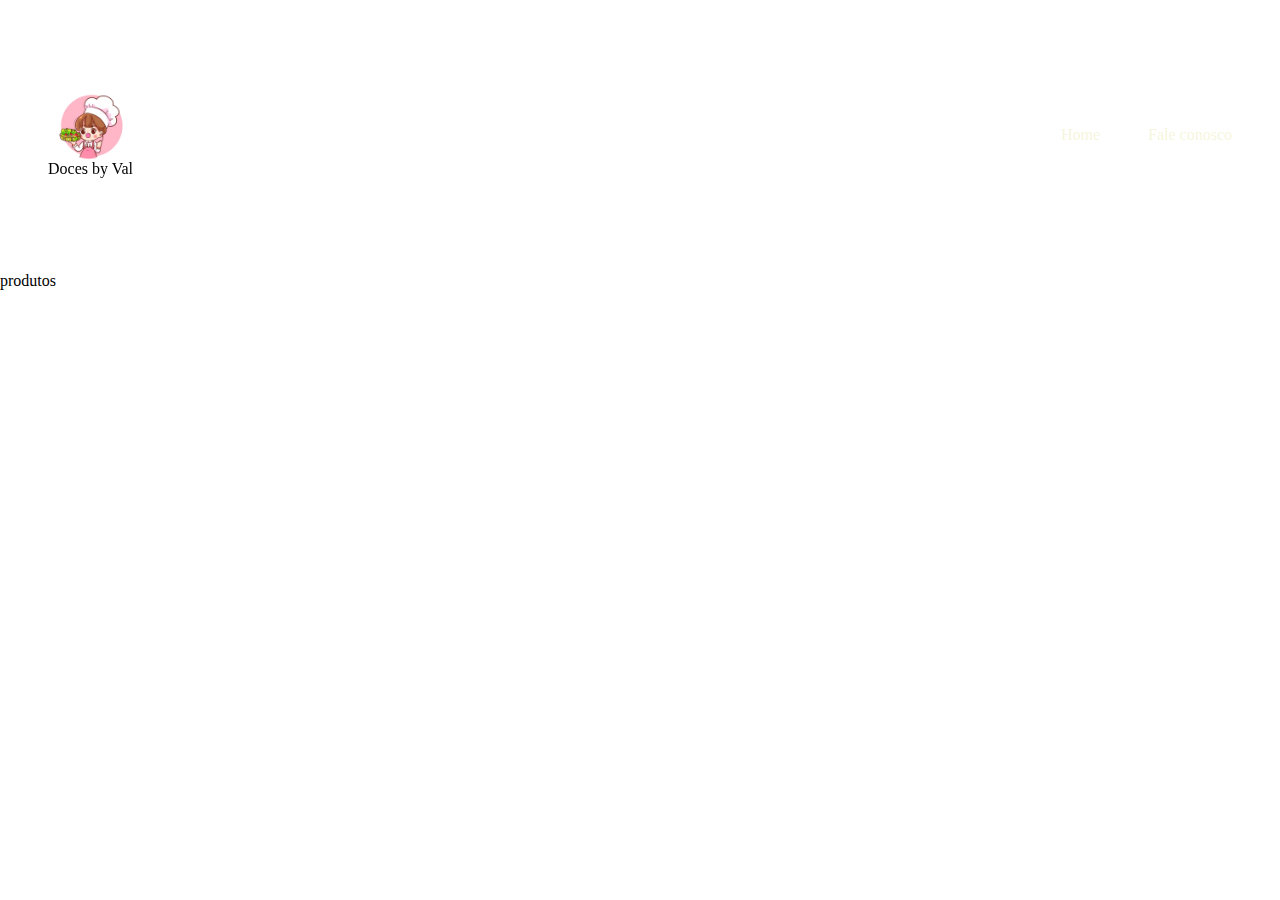
==== index.html @ b0a08eb2 "Initial commit" ====
<!DOCTYPE html>
<html lang="pt-br">
<head>
    <meta charset="UTF-8">
    <meta http-equiv="X-UA-Compatible" content="IE=edge">
    <meta name="viewport" content="width=device-width, initial-scale=1.0">
    <title>Brigaderia Gourmet</title>
    <link rel="stylesheet" href="./assets/css/reset.css">
    <link rel="stylesheet" href="./assets/css/cabecalho/cabecalho.css">
</head>
<body>
    <header class="cabecalho">
        <div class="cabecalho__logo">
            <img src="./assets/pics/logo-by-val-bg.png" alt="">
            <h1>Doces by Val</h1>
        </div>
        <div class="cabecalho__contato">
                <a href="">Home</a>
                <a href="">Fale conosco</a>
        </div>
    </header>
    <div class="cabecalho__banner">
        <video src="./assets/medias/videos/Chocolate - 98283.mp4" type="video/mp4" autoplay loop></video>
    </div>
    <main class="container">
        <section class="produtos">
            <h2>produtos</h2>
        </section>
    </main>
    <footer></footer>
    
</body>
</html>
---- assets/css/cabecalho/cabecalho.css ----
.cabecalho{
    display: flex;
    justify-content: center;
    width: 100%;
    height: 30vh;
    position: fixed;
}
.cabecalho__logo{
    z-index: 2;
    padding: 0 3em;
    display: flex;
    flex-direction: column;
    justify-content: center;
    align-items: flex-start;
}

.cabecalho__logo img{
    width:30%;
}

.cabecalho__contato{
    z-index: 2;
    width:100%;
    display: flex;
    align-self: center;
    justify-content: flex-end;
}

.cabecalho__contato a{
    text-decoration: none;
    padding-right: 3em;
    color: beige;
}
.cabecalho__banner video{
    width: 100%;
    height: 30vh;
    object-fit: cover;
}
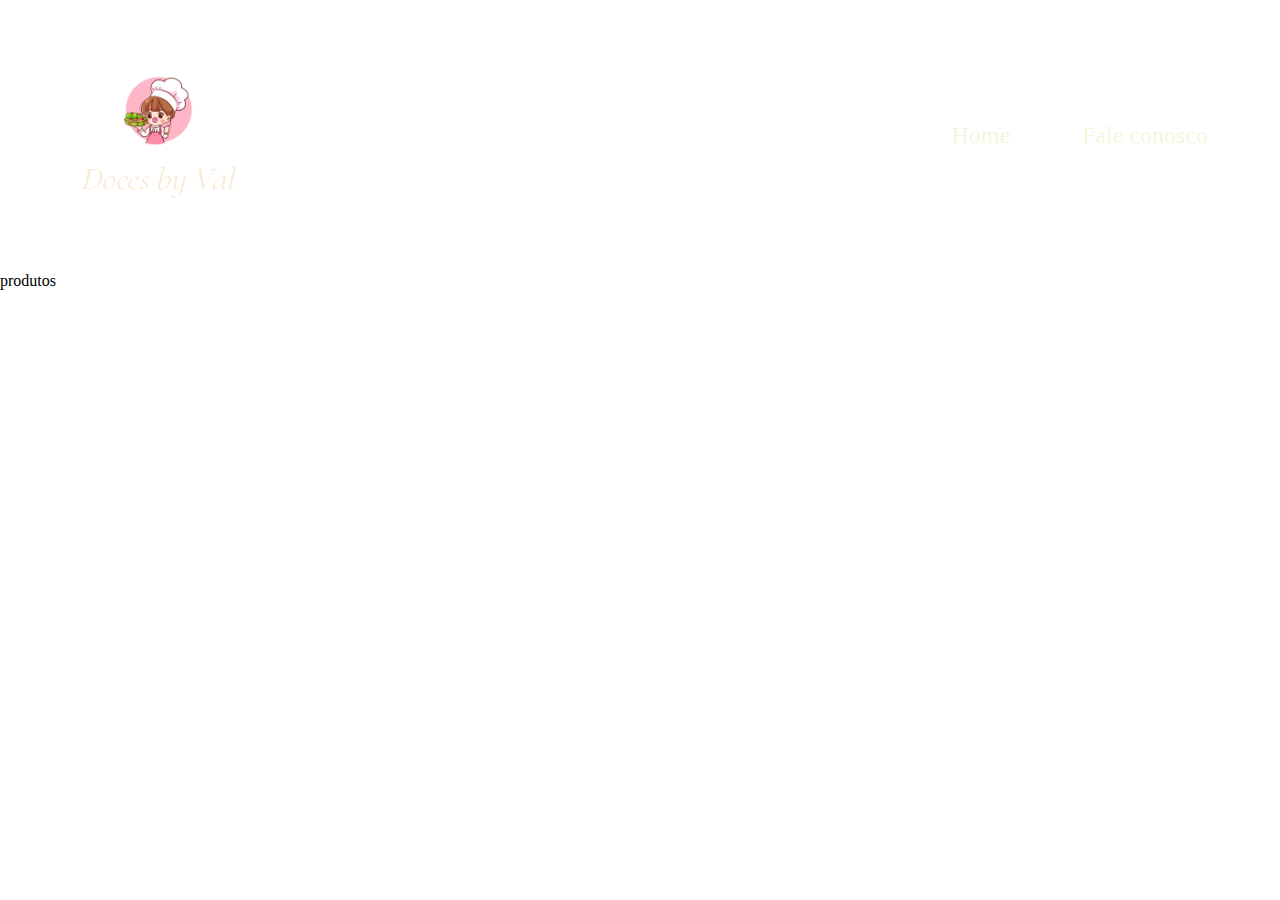
==== commit e926b3cd: "correçao na execução do video 	modified:   assets/css/cabecalho/cabecalho.css 	new file:   assets/te" ====
--- a/index.html
+++ b/index.html
@@ -1,5 +1,6 @@
 <!DOCTYPE html>
 <html lang="pt-br">
+
 <head>
     <meta charset="UTF-8">
     <meta http-equiv="X-UA-Compatible" content="IE=edge">
@@ -7,7 +8,12 @@
     <title>Brigaderia Gourmet</title>
     <link rel="stylesheet" href="./assets/css/reset.css">
     <link rel="stylesheet" href="./assets/css/cabecalho/cabecalho.css">
+
+    <link rel="preconnect" href="https://fonts.googleapis.com">
+    <link rel="preconnect" href="https://fonts.gstatic.com" crossorigin>
+    <link href="https://fonts.googleapis.com/css2?family=Cormorant+Upright:wght@300&display=swap" rel="stylesheet">
 </head>
+
 <body>
     <header class="cabecalho">
         <div class="cabecalho__logo">
@@ -15,12 +21,12 @@
             <h1>Doces by Val</h1>
         </div>
         <div class="cabecalho__contato">
-                <a href="">Home</a>
-                <a href="">Fale conosco</a>
+            <a href="./assets/#">Home</a>
+            <a href="./assets/telas/contato.html">Fale conosco</a>
         </div>
     </header>
     <div class="cabecalho__banner">
-        <video src="./assets/medias/videos/Chocolate - 98283.mp4" type="video/mp4" autoplay loop></video>
+        <video autoplay loop muted="true" id="video" src="./assets/medias/videos/Chocolate - 98283.mp4" type="video/mp4"></video>
     </div>
     <main class="container">
         <section class="produtos">
@@ -28,6 +34,7 @@
         </section>
     </main>
     <footer></footer>
-    
+
 </body>
+<!-- <script src="./assets/js/video.js"></script> -->
 </html>--- a/assets/css/cabecalho/cabecalho.css
+++ b/assets/css/cabecalho/cabecalho.css
@@ -4,22 +4,30 @@
     width: 100%;
     height: 30vh;
     position: fixed;
+    z-index: 2;
 }
 .cabecalho__logo{
-    z-index: 2;
-    padding: 0 3em;
+    padding: 0 0.4em;
     display: flex;
     flex-direction: column;
     justify-content: center;
-    align-items: flex-start;
+    align-items: center;
 }
 
 .cabecalho__logo img{
     width:30%;
 }
 
+.cabecalho__logo h1{
+    font-family: 'Cormorant Upright', serif;
+    font-size: 2em;
+    color: antiquewhite;
+    text-align: center;
+    font-style: italic;
+    padding-top: 1rem;
+}
+
 .cabecalho__contato{
-    z-index: 2;
     width:100%;
     display: flex;
     align-self: center;
@@ -30,6 +38,12 @@
     text-decoration: none;
     padding-right: 3em;
     color: beige;
+    font-size: 1.5em;
+}
+
+.cabecalho__contato a:hover{
+    text-decoration: underline;
+    color: blue;
 }
 .cabecalho__banner video{
     width: 100%;
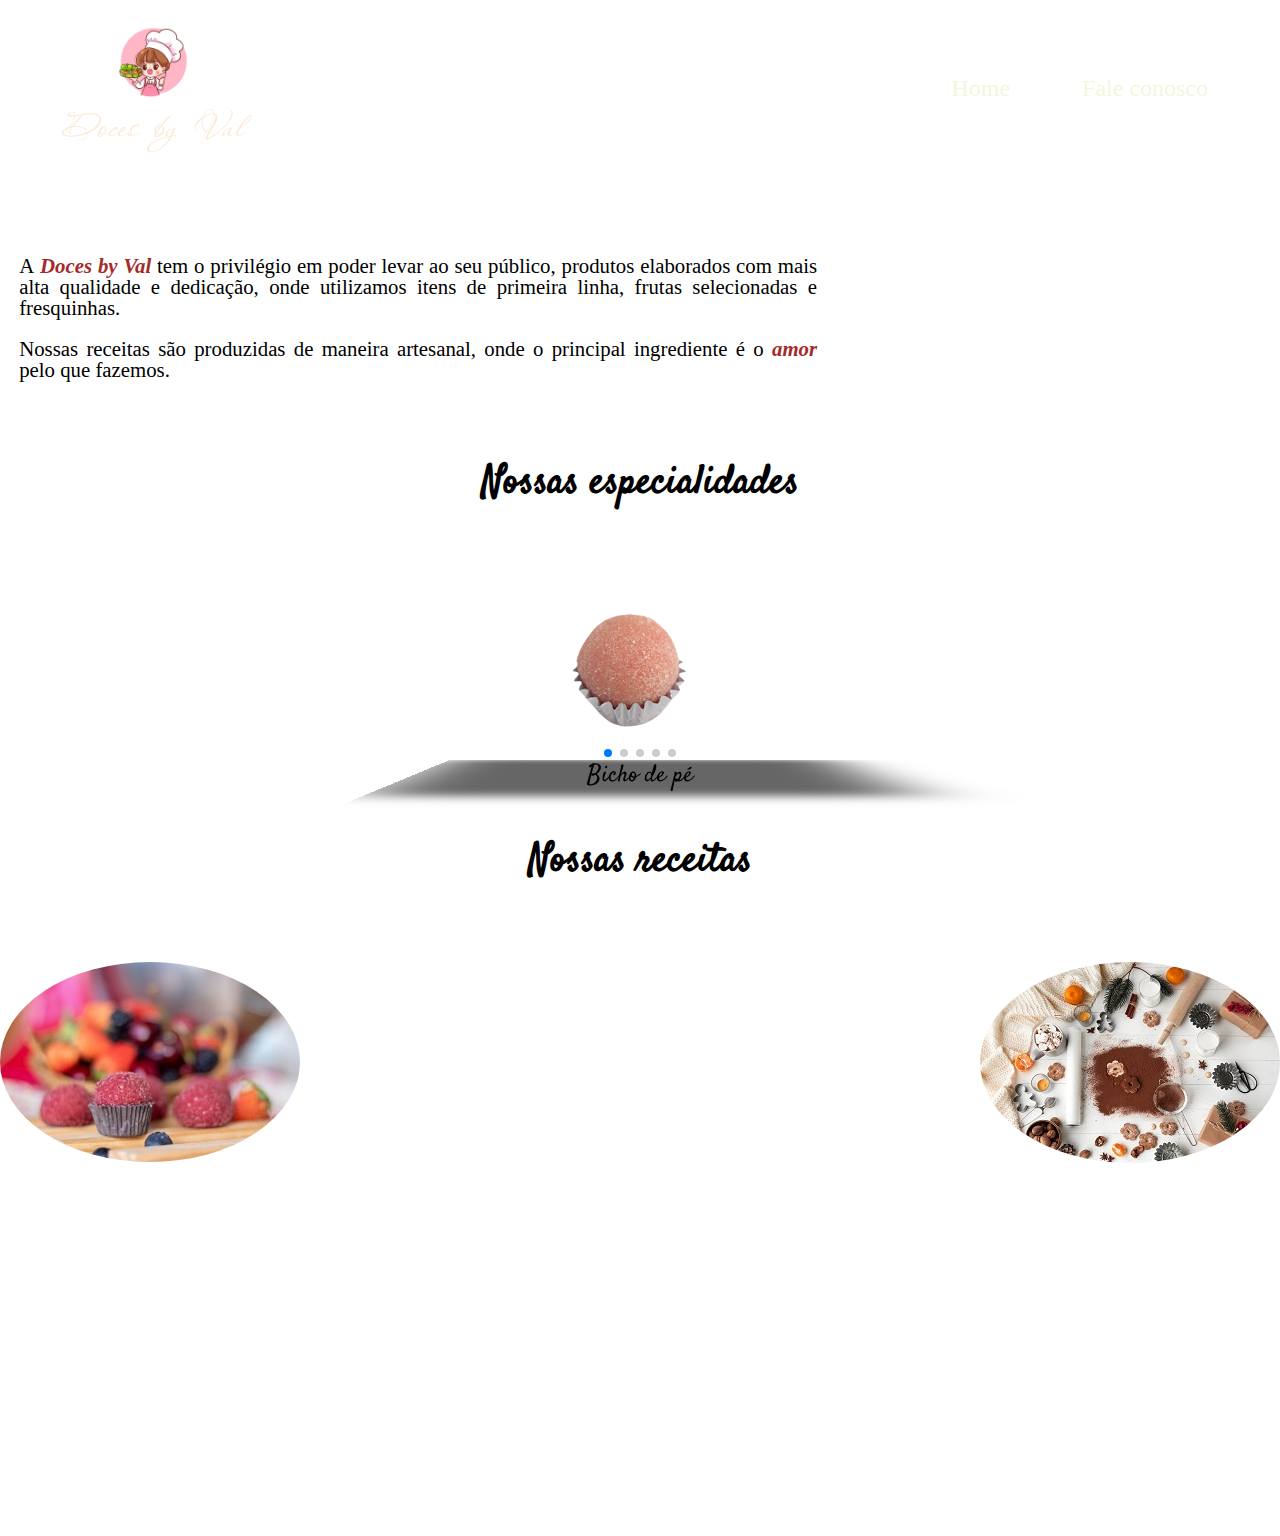
==== commit 4b08c632: "Atualização de layout e telas e inclusão de swiper de produtos 	modified:   assets/css/cabecalho/cab" ====
--- a/index.html
+++ b/index.html
@@ -5,36 +5,107 @@
     <meta charset="UTF-8">
     <meta http-equiv="X-UA-Compatible" content="IE=edge">
     <meta name="viewport" content="width=device-width, initial-scale=1.0">
-    <title>Brigaderia Gourmet</title>
-    <link rel="stylesheet" href="./assets/css/reset.css">
-    <link rel="stylesheet" href="./assets/css/cabecalho/cabecalho.css">
+    <title>Brigaderia Gourmet - Doces by Val</title>
+
+    <link rel="stylesheet" href="./assets/css/estilos.css">
+
+    <link rel="stylesheet" href="https://cdn.jsdelivr.net/npm/swiper@8/swiper-bundle.min.css" />
 
     <link rel="preconnect" href="https://fonts.googleapis.com">
     <link rel="preconnect" href="https://fonts.gstatic.com" crossorigin>
-    <link href="https://fonts.googleapis.com/css2?family=Cormorant+Upright:wght@300&display=swap" rel="stylesheet">
+    <link
+        href="https://fonts.googleapis.com/css2?family=Dancing+Script&family=Passions+Conflict&family=Quicksand&family=Roboto&family=Satisfy&family=Source+Serif+Pro&display=swap"
+        rel="stylesheet">
+
 </head>
 
 <body>
     <header class="cabecalho">
-        <div class="cabecalho__logo">
-            <img src="./assets/pics/logo-by-val-bg.png" alt="">
-            <h1>Doces by Val</h1>
-        </div>
-        <div class="cabecalho__contato">
-            <a href="./assets/#">Home</a>
-            <a href="./assets/telas/contato.html">Fale conosco</a>
+        <div class="banner__cabecalho">
+            <div class="banner__cabecalho--logo">
+                <img src="./assets/pics/logo-by-val-bg.png" alt="">
+                <h1>Doces by Val</h1>
+            </div>
+            <nav class="banner__cabecalho--nav">
+                <a href="./assets/#">Home</a>
+                <a href="./assets/telas/contato.html">Fale conosco</a>
+            </nav>
+            <div class="banner__cabecalho--video">
+                <video autoplay loop muted="true" id="video" src="./assets/medias/videos/Chocolate - 98283.mp4"
+                    type="video/mp4"></video>
+            </div>
         </div>
     </header>
-    <div class="cabecalho__banner">
-        <video autoplay loop muted="true" id="video" src="./assets/medias/videos/Chocolate - 98283.mp4" type="video/mp4"></video>
-    </div>
     <main class="container">
+        <section class="apresentacao">
+            <article class="breve-resumo">
+                <p class="breve-resumo--descritivo">A<strong class="enfatico"> Doces by Val</strong> tem o privilégio em
+                    poder levar ao seu público,
+                    produtos elaborados com mais alta qualidade e dedicação, onde utilizamos itens de primeira
+                    linha, frutas selecionadas e fresquinhas.<br><br>Nossas receitas são produzidas de maneira
+                    artesanal, onde o principal ingrediente é o
+                    <strong class="enfatico">amor</strong> pelo que fazemos.
+                </p>
+            </article>
+            <aside class="breve-resumo--foto">
+                <img src="./assets/pics/decorating-delicious-homemade-eclairs-with-chocolate-and-peanuts.jpg" alt="">
+            </aside>
+        </section>
         <section class="produtos">
-            <h2>produtos</h2>
+            <h2 class="titulo__secao">Nossas especialidades</h2>
+            <div class="swiper">
+                <!-- Additional required wrapper -->
+                <div class="swiper-wrapper">
+                    <!-- Slides -->
+                    <div class="swiper-slide">
+                        <img src="./assets/pics/bicho-de-pe-bg.png" alt="">
+                        <h3>Bicho de pé</h3>
+                    </div>
+                    <div class="swiper-slide">
+                        <img src="./assets/pics/brigadeiro-bg.png" alt="">
+                        <h3>Brigadeiros</h3>
+                    </div>
+                    <div class="swiper-slide">
+                        <img src="./assets/pics/leite-ninho-bg.png" alt="">
+                        <h3>Brigadeiro com leite ninho</h3>
+                    </div>
+                    <div class="swiper-slide">
+                        <img src="./assets/pics/pistache-bg.png" alt="">
+                        <h3>Gourmet</h3>
+                    </div>
+                    <div class="swiper-slide">
+                        <img src="./assets/pics/crispy-removebg-preview.png" alt="">
+                        <h3>Crispy</h3>
+                    </div>
+                    ...
+                </div>
+                <!-- If we need pagination -->
+                <div class="swiper-pagination"></div>
+
+                <!-- If we need navigation buttons
+                <div class="swiper-button-prev"></div>
+                <div class="swiper-button-next"></div> -->
+
+                <!-- If we need scrollbar -->
+                <!-- <div class="swiper-scrollbar"></div> -->
+            </div>
+        </section>
+        <section class="receitas">
+            <h3 class="titulo__secao">Nossas receitas</h3>
+            <div class="container__receitas">
+                <div class="receitas__doces">
+                    <img src="./assets/pics/brigadeiro-frutas.jpg" alt="">
+                </div>
+                <div class="receitas__salgados">
+                    <img src="./assets/pics/Salgados.jpg" alt="">
+                </div>
+            </div>
         </section>
     </main>
     <footer></footer>
 
+    <script src="https://cdn.jsdelivr.net/npm/swiper@8/swiper-bundle.min.js"></script>
+    <script src="./assets/js/especialidades.js"></script>
 </body>
-<!-- <script src="./assets/js/video.js"></script> -->
+
 </html>--- a/assets/css/estilos.css
+++ b/assets/css/estilos.css
@@ -0,0 +1,44 @@
+@import url("./reset.css");
+@import url("./cabecalho/cabecalho.css");
+@import url("./main/container.css");
+@import url("./main/receitas.css");
+@import url("./main/swiper.css");
+
+:root{
+   
+   /* Estilos de cores de fontes e background */
+    --cor-fontePrincipal:;
+    --cor-fonteSecundaria:;
+    --cor-fonteTituloPrincipal:;
+    --cor-fonteTituloSecundario:;
+   
+    --cor-bgPrincipal:;
+    --cor-bgSecundario:;
+
+    /* Estilos de fontes para títulos de página e textos descritivos */
+    --estiloFonte-Principal:'Roboto', sans-serif;
+    --estiloFonte-Secundaria:'Source Serif Pro', serif;
+    --estiloFonte-Titulo:'Quicksand', sans-serif;
+    --estiloFonte-TituloLogo:'Passions Conflict', cursive;
+    --estiloFonte-TituloSecundario:'Satisfy', cursive;
+    --estiloFonte-Descritivo:'Dancing Script', cursive;
+
+}
+
+
+
+
+.enfatico{
+    font-weight: 600;
+    font-style: italic;
+    color: brown;
+}
+
+.titulo__secao{
+    text-align: center;
+    width:100%;
+    margin-bottom: 2em;
+    font-family: var(--estiloFonte-TituloSecundario);
+    font-weight: 650;
+    font-size: 2.5rem;
+}
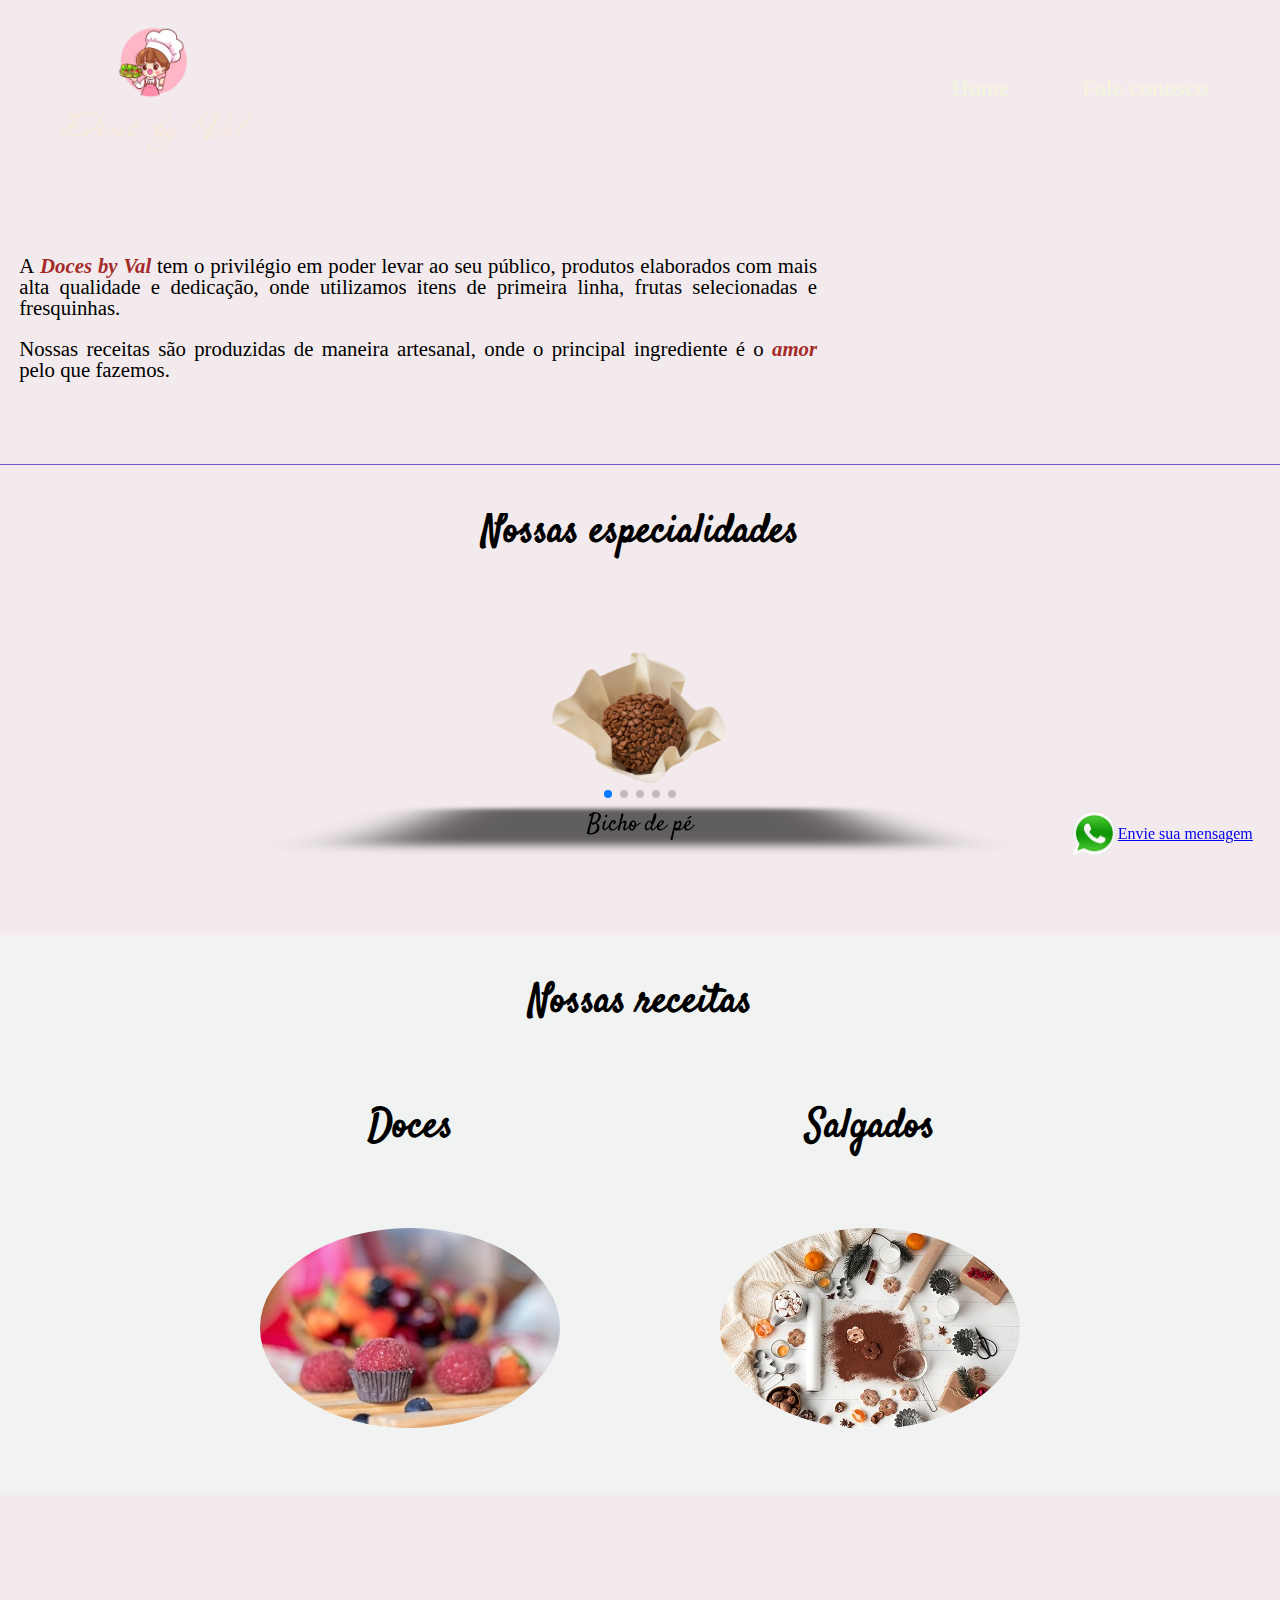
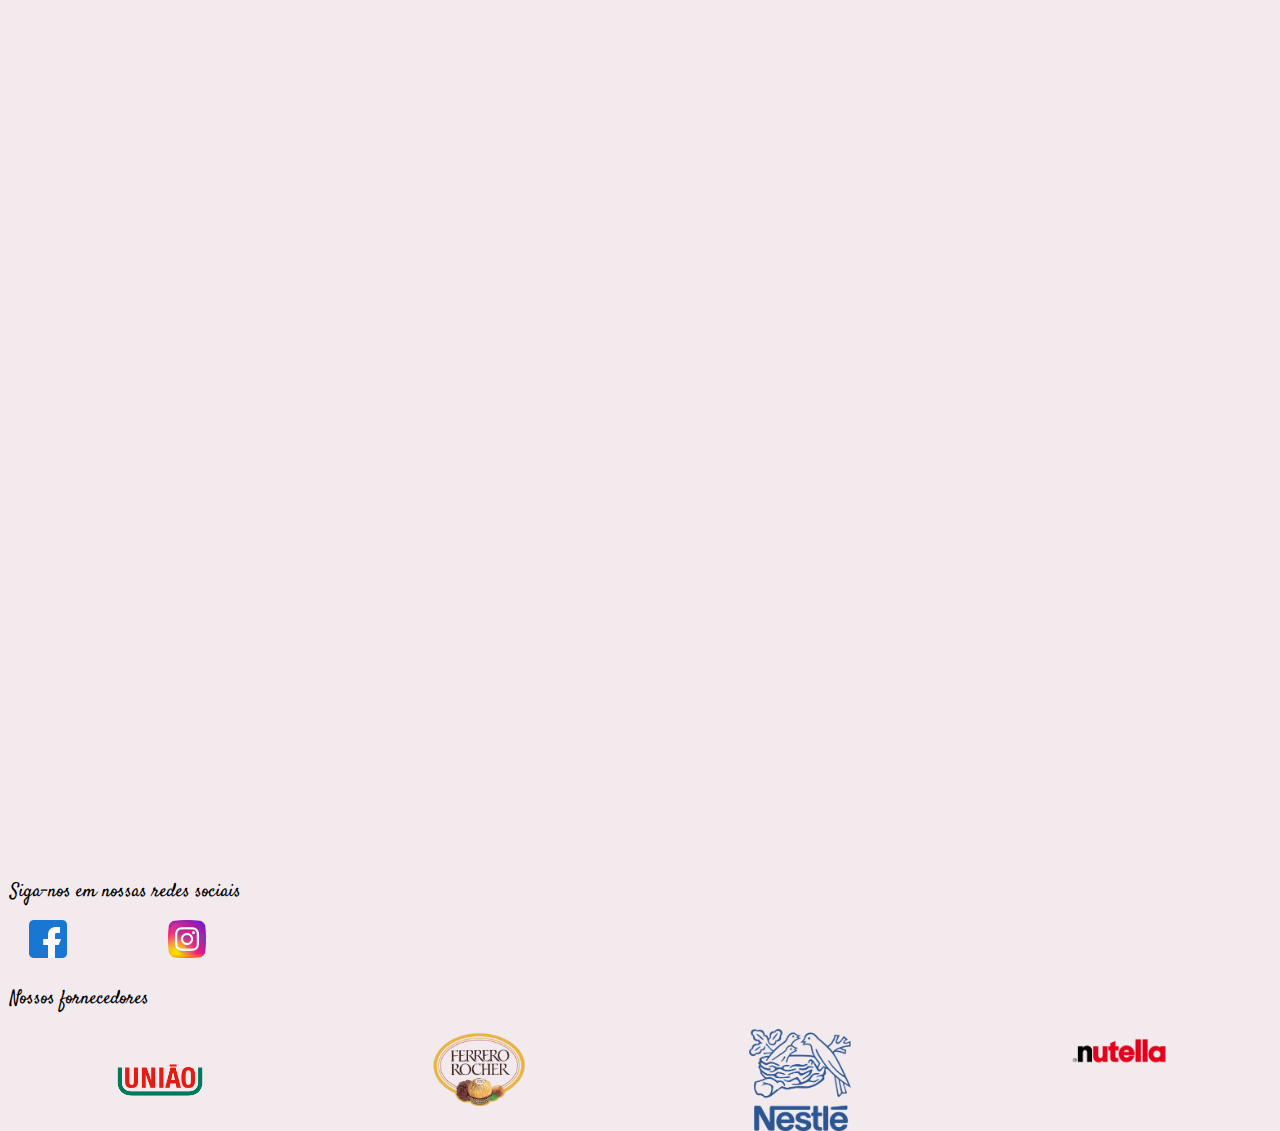
==== commit 837ee893: "correção de layout produtos e inclusão rodape 	modified:   assets/css/estilos.css 	modified:   asset" ====
--- a/index.html
+++ b/index.html
@@ -58,7 +58,7 @@
                 <div class="swiper-wrapper">
                     <!-- Slides -->
                     <div class="swiper-slide">
-                        <img src="./assets/pics/bicho-de-pe-bg.png" alt="">
+                        <img src="./assets/pics/brigadeiro-bg.png" alt="">
                         <h3>Bicho de pé</h3>
                     </div>
                     <div class="swiper-slide">
@@ -94,15 +94,39 @@
             <h3 class="titulo__secao">Nossas receitas</h3>
             <div class="container__receitas">
                 <div class="receitas__doces">
+                    <h3 class="titulo__secao">Doces</h3>
                     <img src="./assets/pics/brigadeiro-frutas.jpg" alt="">
                 </div>
                 <div class="receitas__salgados">
+                    <h3 class="titulo__secao">Salgados</h3>
                     <img src="./assets/pics/Salgados.jpg" alt="">
                 </div>
             </div>
         </section>
     </main>
-    <footer></footer>
+    <footer class="rodape">
+        <div class="redesSociais">
+            <h3>Siga-nos em nossas redes sociais</h3>
+            <img src="./assets/pics/facebook.png" alt="">
+            <img src="./assets/pics/insta.png" alt="">
+        </div>
+        <div class="fornecedores">
+            <div>
+                <h3>Nossos fornecedores</h3>
+            </div>
+            <div class="fornecedores__logo">
+                <img src="./assets/pics/acucar-uniao-logo-bg.png" alt="">
+                <img src="./assets/pics/ferrero-rocher-logo-bg.png" alt="">
+                <img src="./assets/pics/nestle-logo-bg.png" alt="">
+                <img src="./assets/pics/nutella-logo-bg.png" alt="">
+            </div>
+        </div>
+        <div class="contato">
+            <a href="https://api.whatsapp.com/send?phone=5511941941141&text=A Doces by Val agradece seu contato&app_absent=0"
+                target="_blank" rel="noopener noreferrer">
+                <img src="./assets/pics/whatsapp-logo-icone.png" alt="">Envie sua mensagem</a>
+        </div>
+    </footer>
 
     <script src="https://cdn.jsdelivr.net/npm/swiper@8/swiper-bundle.min.js"></script>
     <script src="./assets/js/especialidades.js"></script>
--- a/assets/css/estilos.css
+++ b/assets/css/estilos.css
@@ -3,6 +3,7 @@
 @import url("./main/container.css");
 @import url("./main/receitas.css");
 @import url("./main/swiper.css");
+@import url("./rodape/rodape.css");
 
 :root{
    
@@ -12,8 +13,9 @@
     --cor-fonteTituloPrincipal:;
     --cor-fonteTituloSecundario:;
    
-    --cor-bgPrincipal:;
-    --cor-bgSecundario:;
+    --cor-bgPrincipal:#f2eaed;
+    --cor-bgSecundario:#b5c1b4;
+    --cor-bgSecao:#f1f3f2;
 
     /* Estilos de fontes para títulos de página e textos descritivos */
     --estiloFonte-Principal:'Roboto', sans-serif;
@@ -42,3 +44,7 @@
     font-weight: 650;
     font-size: 2.5rem;
 }
+
+body{
+    background: var(--cor-bgPrincipal);
+}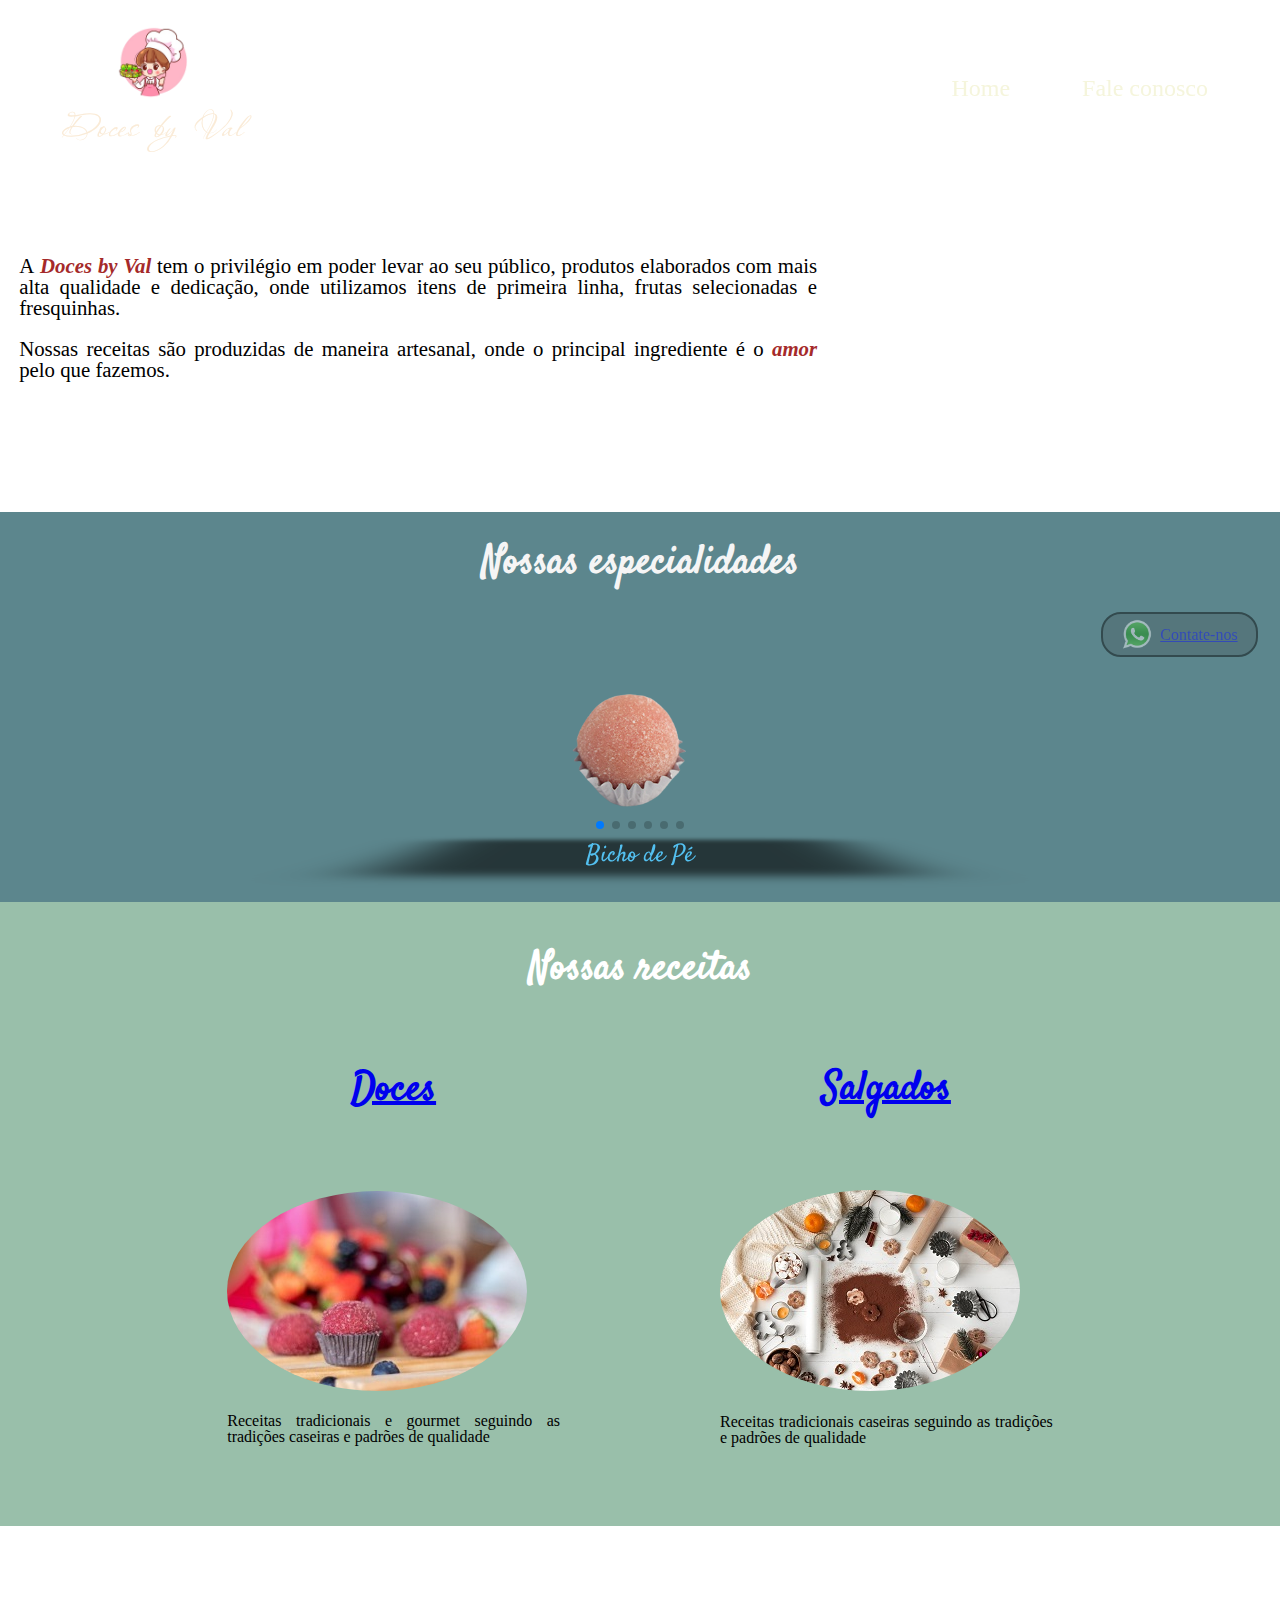
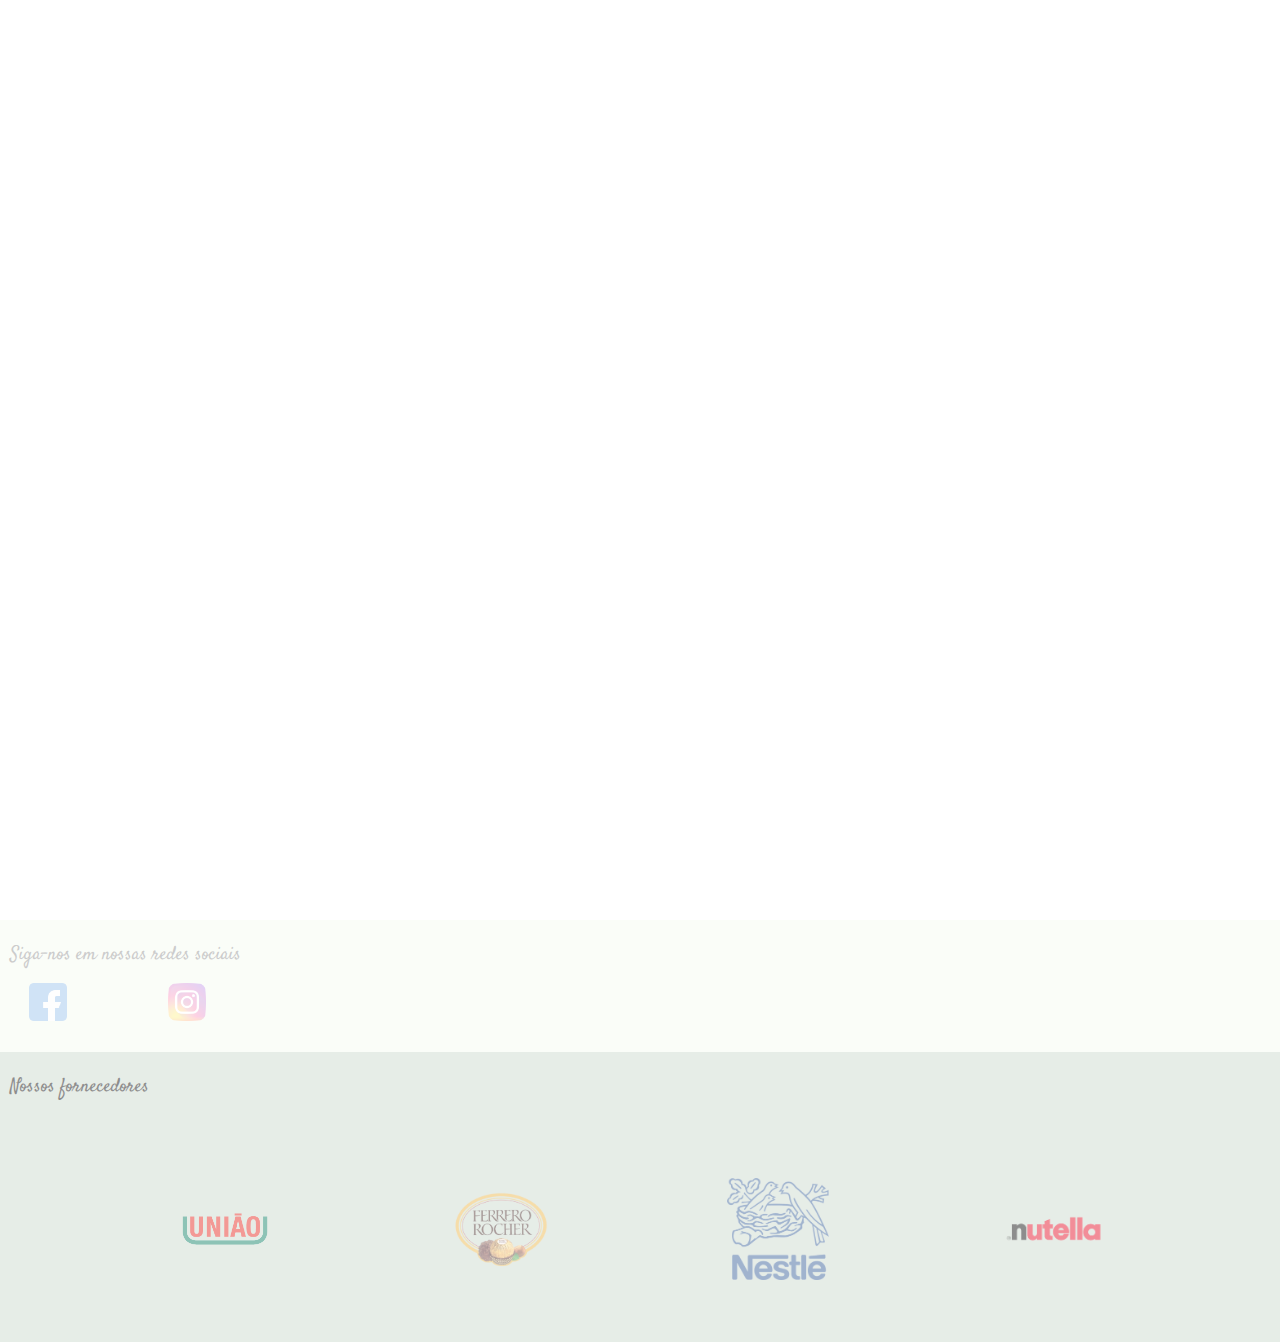
==== commit bc388833: "inclusão de telas adicionais e padronização de cabecalho 	new file:   assets/css/cabecalho-fixo.html" ====
--- a/index.html
+++ b/index.html
@@ -58,16 +58,16 @@
                 <div class="swiper-wrapper">
                     <!-- Slides -->
                     <div class="swiper-slide">
-                        <img src="./assets/pics/brigadeiro-bg.png" alt="">
-                        <h3>Bicho de pé</h3>
+                        <img src="./assets/pics/bicho-de-pe-bg.png" alt="">
+                        <h3>Bicho de Pé</h3>
                     </div>
                     <div class="swiper-slide">
                         <img src="./assets/pics/brigadeiro-bg.png" alt="">
-                        <h3>Brigadeiros</h3>
+                        <h3>Granulado</h3>
                     </div>
                     <div class="swiper-slide">
                         <img src="./assets/pics/leite-ninho-bg.png" alt="">
-                        <h3>Brigadeiro com leite ninho</h3>
+                        <h3>Leite Ninho</h3>
                     </div>
                     <div class="swiper-slide">
                         <img src="./assets/pics/pistache-bg.png" alt="">
@@ -76,6 +76,10 @@
                     <div class="swiper-slide">
                         <img src="./assets/pics/crispy-removebg-preview.png" alt="">
                         <h3>Crispy</h3>
+                    </div>
+                    <div class="swiper-slide">
+                        <img src="./assets/pics/recheado-bg.png" alt="">
+                        <h3>Recheado</h3>
                     </div>
                     ...
                 </div>
@@ -94,12 +98,19 @@
             <h3 class="titulo__secao">Nossas receitas</h3>
             <div class="container__receitas">
                 <div class="receitas__doces">
-                    <h3 class="titulo__secao">Doces</h3>
-                    <img src="./assets/pics/brigadeiro-frutas.jpg" alt="">
+                    <a href="./assets/telas/receitas-doces.html"><h2 class="titulo__secao">Doces</h2>
+                    <img src="./assets/pics/brigadeiro-frutas.jpg" alt=""></a>
+                    <div class="receitas__descritivo">
+                        <p>Receitas tradicionais e gourmet seguindo as tradições caseiras e padrões de qualidade</p>
+                    </div>
                 </div>
+                
                 <div class="receitas__salgados">
-                    <h3 class="titulo__secao">Salgados</h3>
-                    <img src="./assets/pics/Salgados.jpg" alt="">
+                    <a href="./assets/telas/receitas-salgadas.html"><h2 class="titulo__secao">Salgados</h2>
+                    <img src="./assets/pics/Salgados.jpg" alt=""></a>
+                    <div class="receitas__descritivo">
+                        <p>Receitas tradicionais caseiras seguindo as tradições e padrões de qualidade</p>
+                    </div>
                 </div>
             </div>
         </section>
@@ -124,7 +135,7 @@
         <div class="contato">
             <a href="https://api.whatsapp.com/send?phone=5511941941141&text=A Doces by Val agradece seu contato&app_absent=0"
                 target="_blank" rel="noopener noreferrer">
-                <img src="./assets/pics/whatsapp-logo-icone.png" alt="">Envie sua mensagem</a>
+                <img src="./assets/pics/whatsapp-logo-icone.png" alt="">Contate-nos</a>
         </div>
     </footer>
 
--- a/assets/css/estilos.css
+++ b/assets/css/estilos.css
@@ -4,6 +4,7 @@
 @import url("./main/receitas.css");
 @import url("./main/swiper.css");
 @import url("./rodape/rodape.css");
+@import url("./cabecalho/cabecalho-fixo.css");
 
 :root{
    
@@ -12,10 +13,13 @@
     --cor-fonteSecundaria:;
     --cor-fonteTituloPrincipal:;
     --cor-fonteTituloSecundario:;
+    --cor-titulo-swiper:#53c0f0;
    
-    --cor-bgPrincipal:#f2eaed;
-    --cor-bgSecundario:#b5c1b4;
-    --cor-bgSecao:#f1f3f2;
+    --cor-bgPrincipal:#5c3d46;
+    --cor-bgSecundario:#5c868d;
+    --cor-bgSecaoPrimaria:#99bfaa;
+    --cor-bgSecaoSecundaria:#c8d6ca;
+    --cor-bgRodape:#e7f5de;
 
     /* Estilos de fontes para títulos de página e textos descritivos */
     --estiloFonte-Principal:'Roboto', sans-serif;
@@ -45,6 +49,6 @@
     font-size: 2.5rem;
 }
 
-body{
+/* body{
     background: var(--cor-bgPrincipal);
-}+} */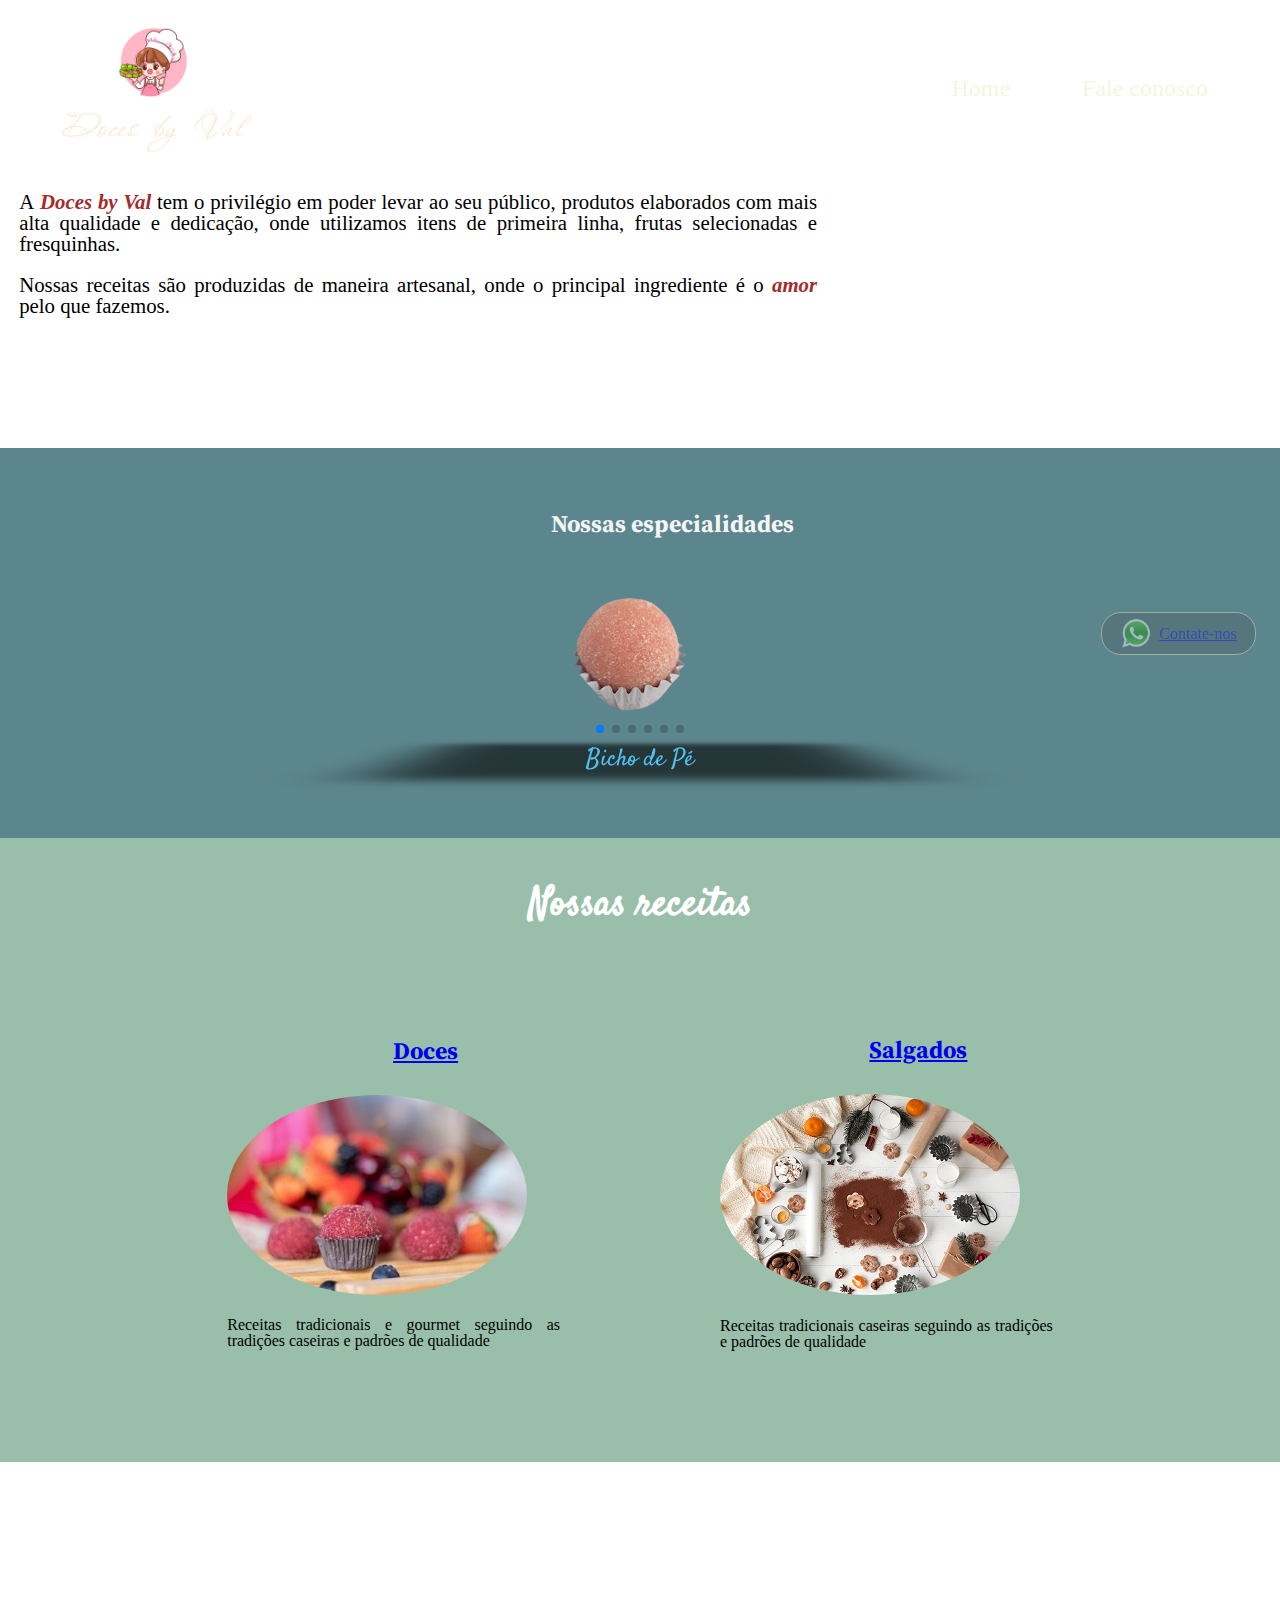
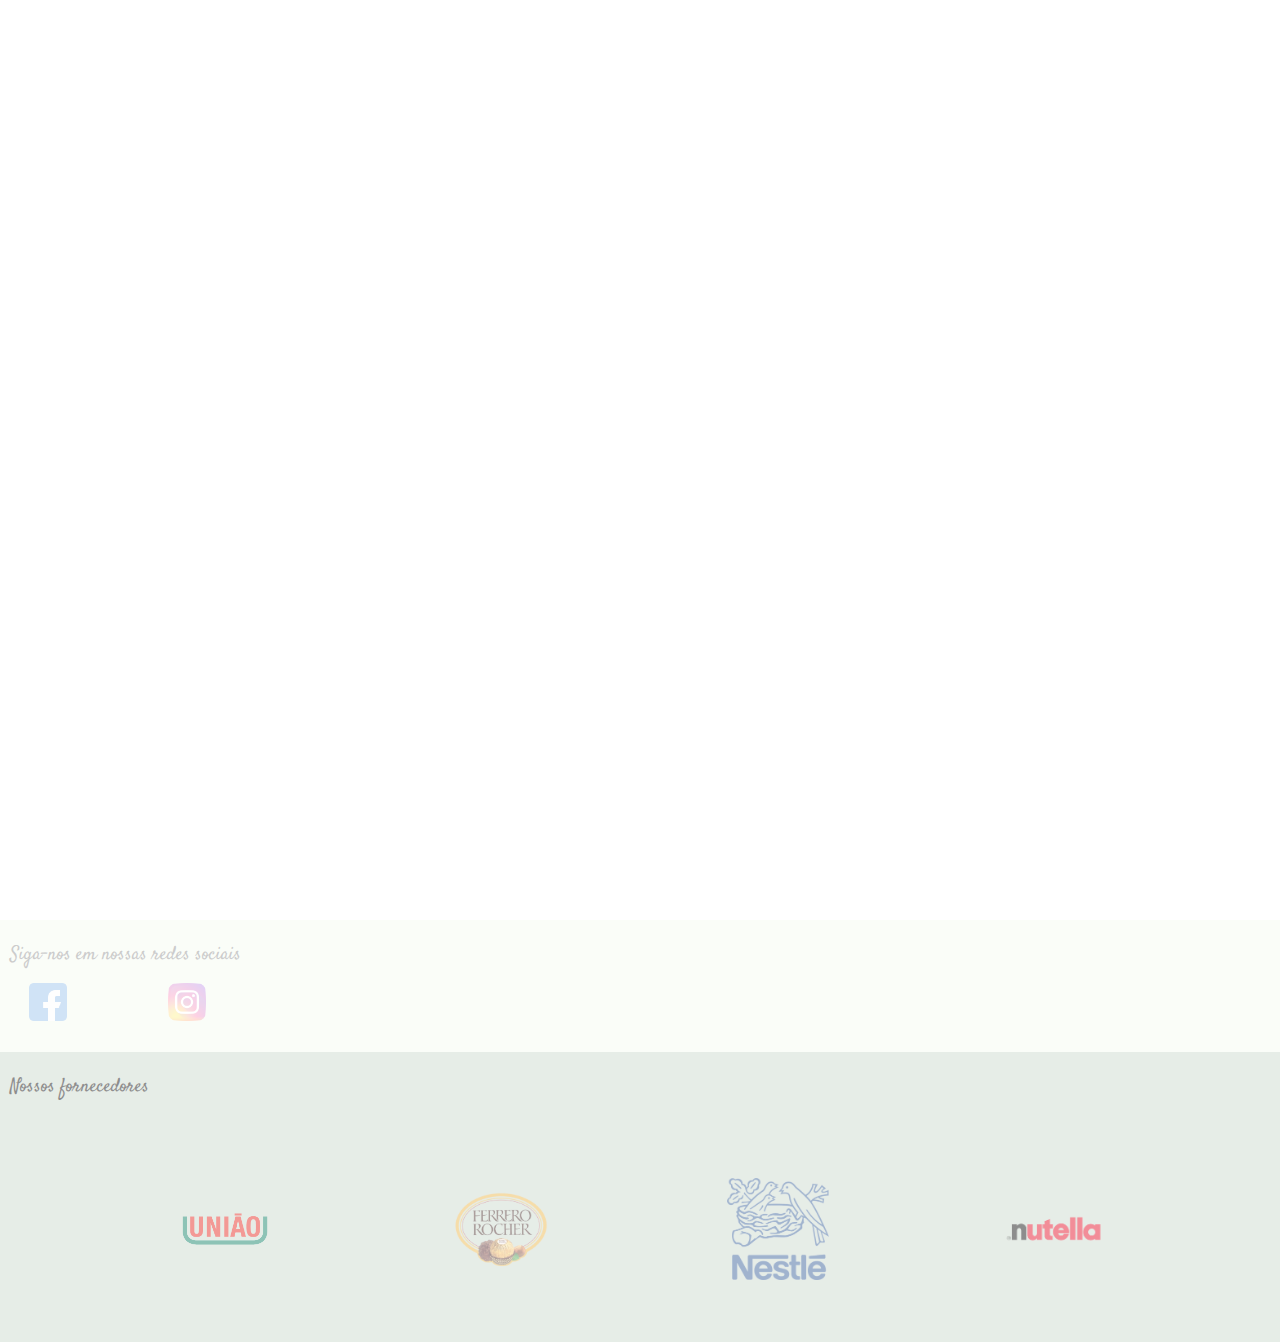
==== commit a2e357bf: "atualização de páginas e layout 	modified:   assets/css/cabecalho-fixo.html 	modified:   assets/css/" ====
--- a/index.html
+++ b/index.html
@@ -7,6 +7,7 @@
     <meta name="viewport" content="width=device-width, initial-scale=1.0">
     <title>Brigaderia Gourmet - Doces by Val</title>
 
+    <link rel="stylesheet" href="./assets/css/reset.css">
     <link rel="stylesheet" href="./assets/css/estilos.css">
 
     <link rel="stylesheet" href="https://cdn.jsdelivr.net/npm/swiper@8/swiper-bundle.min.css" />
@@ -97,13 +98,17 @@
         <section class="receitas">
             <h3 class="titulo__secao">Nossas receitas</h3>
             <div class="container__receitas">
-                <div class="receitas__doces">
-                    <a href="./assets/telas/receitas-doces.html"><h2 class="titulo__secao">Doces</h2>
-                    <img src="./assets/pics/brigadeiro-frutas.jpg" alt=""></a>
-                    <div class="receitas__descritivo">
-                        <p>Receitas tradicionais e gourmet seguindo as tradições caseiras e padrões de qualidade</p>
-                    </div>
-                </div>
+                <!-- <div > -->
+                    <figure class="receitas__doces">
+
+                        <a href="./assets/telas/receitas-doces.html">
+                            <h2 class="titulo__secao">Doces</h2>
+                            <img src="./assets/pics/brigadeiro-frutas.jpg" alt=""></a>
+                            <div class="receitas__descritivo">
+                                <p>Receitas tradicionais e gourmet seguindo as tradições caseiras e padrões de qualidade</p>
+                            </div>
+                    </figure>
+                <!-- </div> -->
                 
                 <div class="receitas__salgados">
                     <a href="./assets/telas/receitas-salgadas.html"><h2 class="titulo__secao">Salgados</h2>
--- a/assets/css/estilos.css
+++ b/assets/css/estilos.css
@@ -5,6 +5,8 @@
 @import url("./main/swiper.css");
 @import url("./rodape/rodape.css");
 @import url("./cabecalho/cabecalho-fixo.css");
+@import url("./main/receitas-descricao.css");
+@import url("./forms/forms.css");
 
 :root{
    
